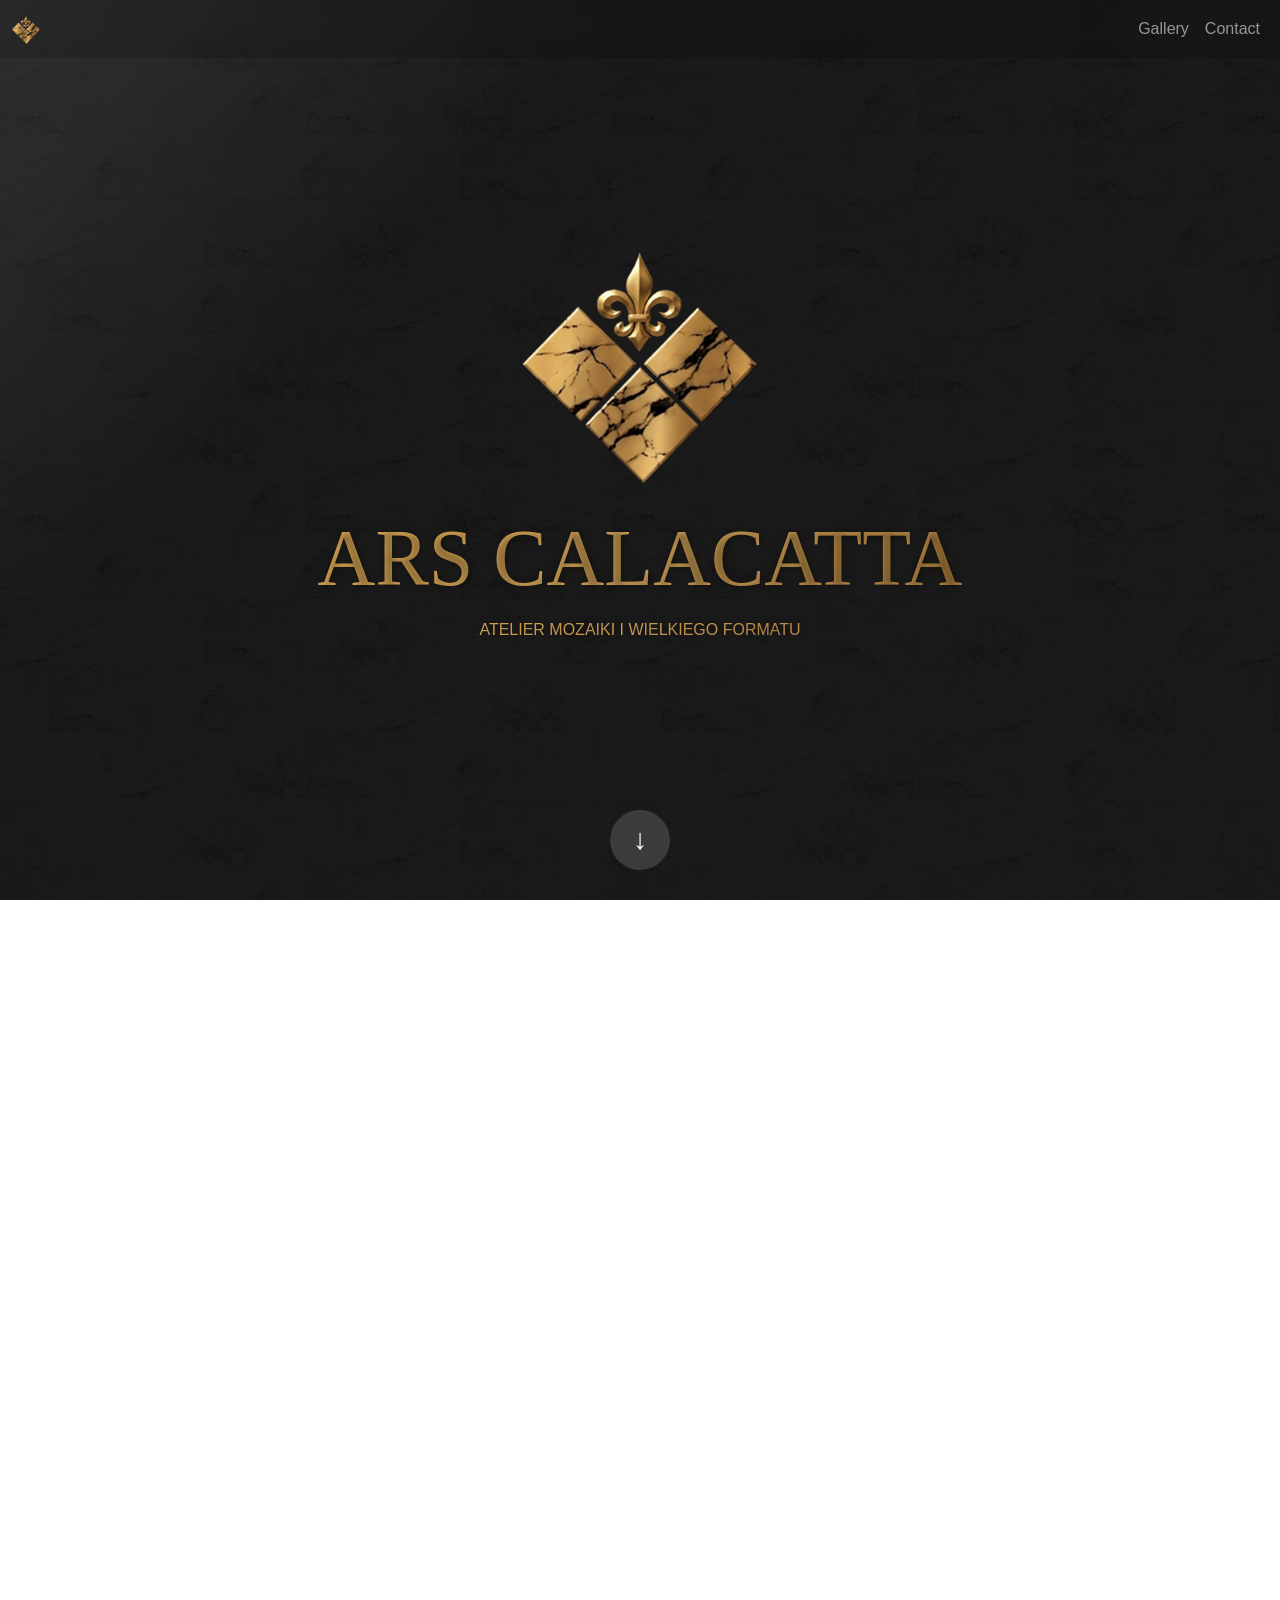
==== index.html @ 5ae4d739 "Initial commit" ====
<!doctype html>
<html lang="en">
  <head>
    <meta charset="UTF-8" />
    <meta name="viewport" content="width=device-width, initial-scale=1.0" />
    <title>ARS CALACATTA</title>

    <link
      href="https://cdn.jsdelivr.net/npm/bootstrap@5.3.0/dist/css/bootstrap.min.css"
      rel="stylesheet"
    />
    <link href="styles/index.css" rel="stylesheet" />
    <style></style>
  </head>
  <body>
    <nav class="navbar navbar-expand-lg navbar-dark fixed-top">
      <div class="container-fluid">
        <a class="navbar-brand" href="index.html">
          <img src="./images/working/Logo.png" alt="Logo" style="height: 30px; width: auto;" />
        </a>
        <div class="collapse navbar-collapse justify-content-end">
          <ul class="navbar-nav">
            <li class="nav-item"><a class="nav-link" href="galery.html">Gallery</a></li>
            <li class="nav-item"><a class="nav-link" href="contact.html">Contact</a></li>
          </ul>
        </div>
      </div>
    </nav>

    <div class="slide active">
      <div class="content text-center">
        <div class="text-center">
          <img
            src="./images/working/Logo.png"
            alt="Logo"
            style="height: 250px; margin-bottom: 5px; width: auto;"
          />
          <div class="logo">ARS CALACATTA</div>
        </div>
        <p class="underLogo">ATELIER MOZAIKI I WIELKIEGO FORMATU</p>
      </div>
    </div>

    <div class="slide">
      <div class="content row align-items-center">
        <div class="col-md-6">
          <h2>O nas</h2>
          <p>
            Tutaj jakieś informacje o nas.
          </p>
        </div>
        <div class="col-md-6">
          <img src="images/featured/temp.jpg" alt="" />
        </div>
      </div>
    </div>

    <div class="slide">
      <div class="content row align-items-center">
        <div class="col-md-6">
          <img src="images/featured/temp.jpg" alt="" />
        </div>
        <div class="col-md-6">
          <h2>Kolejny Blok</h2>
          <p>
            Inny Blok tekstu
          </p>
        </div>
      </div>
    </div>

    <div class="arrow-container" onclick="nextSlide()">
      <div class="arrow">↓</div>
    </div>

    <script src="scripts/index.js"></script>
  </body>
</html>
---- styles/index.css ----
body, html {
    margin: 0;
    padding: 0;
    height: 100%;
    overflow: hidden;
    background: linear-gradient(135deg, #1a1a1a 0%, #000000 30%);
    color: #fff;
    font-family: 'Segoe UI', sans-serif;
    position: relative;
}

body::before {
    content: "";
    position: fixed;
    top: 0;
    left: 0;
    width: 100%;
    height: 100%;
    background: url('../images/working/background.webp');
    opacity: 0.1;
    pointer-events: none;
    z-index: 0;
}

    .navbar {
      background: rgba(0, 0, 0, 0.144) !important;
      backdrop-filter: blur(8px);
      -webkit-backdrop-filter: blur(8px);
    }

.slide {
    height: 100vh;
    display: flex;
    align-items: center;
    justify-content: center;
    position: absolute;
    width: 100%;
    top: 0;
    left: 0;
    opacity: 0;
    transform: translateY(100%);
    transition: all 0.8s ease;
    z-index: 0;
    pointer-events: none;
}

.slide.active {
    opacity: 1;
    transform: translateY(0);
    z-index: 1;
    pointer-events: auto;
}

.content {
    max-width: 1100px;
    width: 100%;
    padding: 20px;
}

.logo {
    font-family: "Times New Roman", Times, serif;
    font-size: 5rem;
    text-align: center;
    background: linear-gradient(145deg, #f8b955, #daa95d, #9f6c2e);
    -webkit-background-clip: text;
    -webkit-text-fill-color: transparent;
    text-shadow: 0 0 10px rgba(0, 0, 0, 0.4),
                0 0 20px rgba(255, 217, 0, 0.045),
                2px 2px 4px rgba(0, 0, 0, 0.142);
}
.underLogo{
    background: linear-gradient(145deg, #f8b955, #daa95d, #9f6c2e);
    -webkit-background-clip: text;
    -webkit-text-fill-color: transparent;
    text-shadow: 0 0 10px rgba(0, 0, 0, 0.4),
                0 0 20px rgba(255, 217, 0, 0.045),
                2px 2px 4px rgba(0, 0, 0, 0.142);  
}

.arrow-container {
    position: fixed;
    bottom: 30px;
    left: 50%;
    transform: translateX(-50%);
    width: 60px;
    height: 60px;
    border-radius: 50%;
    background: rgba(200, 200, 200, 0.2);
    display: flex;
    align-items: center;
    justify-content: center;
    cursor: pointer;
    transition: background 0.3s;
    z-index: 9999;
    pointer-events: auto;
}

.arrow-container:hover {
    background: rgba(200, 200, 200, 0.35);
}

.arrow {
    font-size: 1.8rem;
    animation: bounce 2s infinite;
}

@keyframes bounce {
    0%, 20%, 50%, 80%, 100% { transform: translateY(0); }
    40% { transform: translateY(-10px); }
    60% { transform: translateY(-5px); }
}

img {
    width: 100%;
    border-radius: 10px;
}
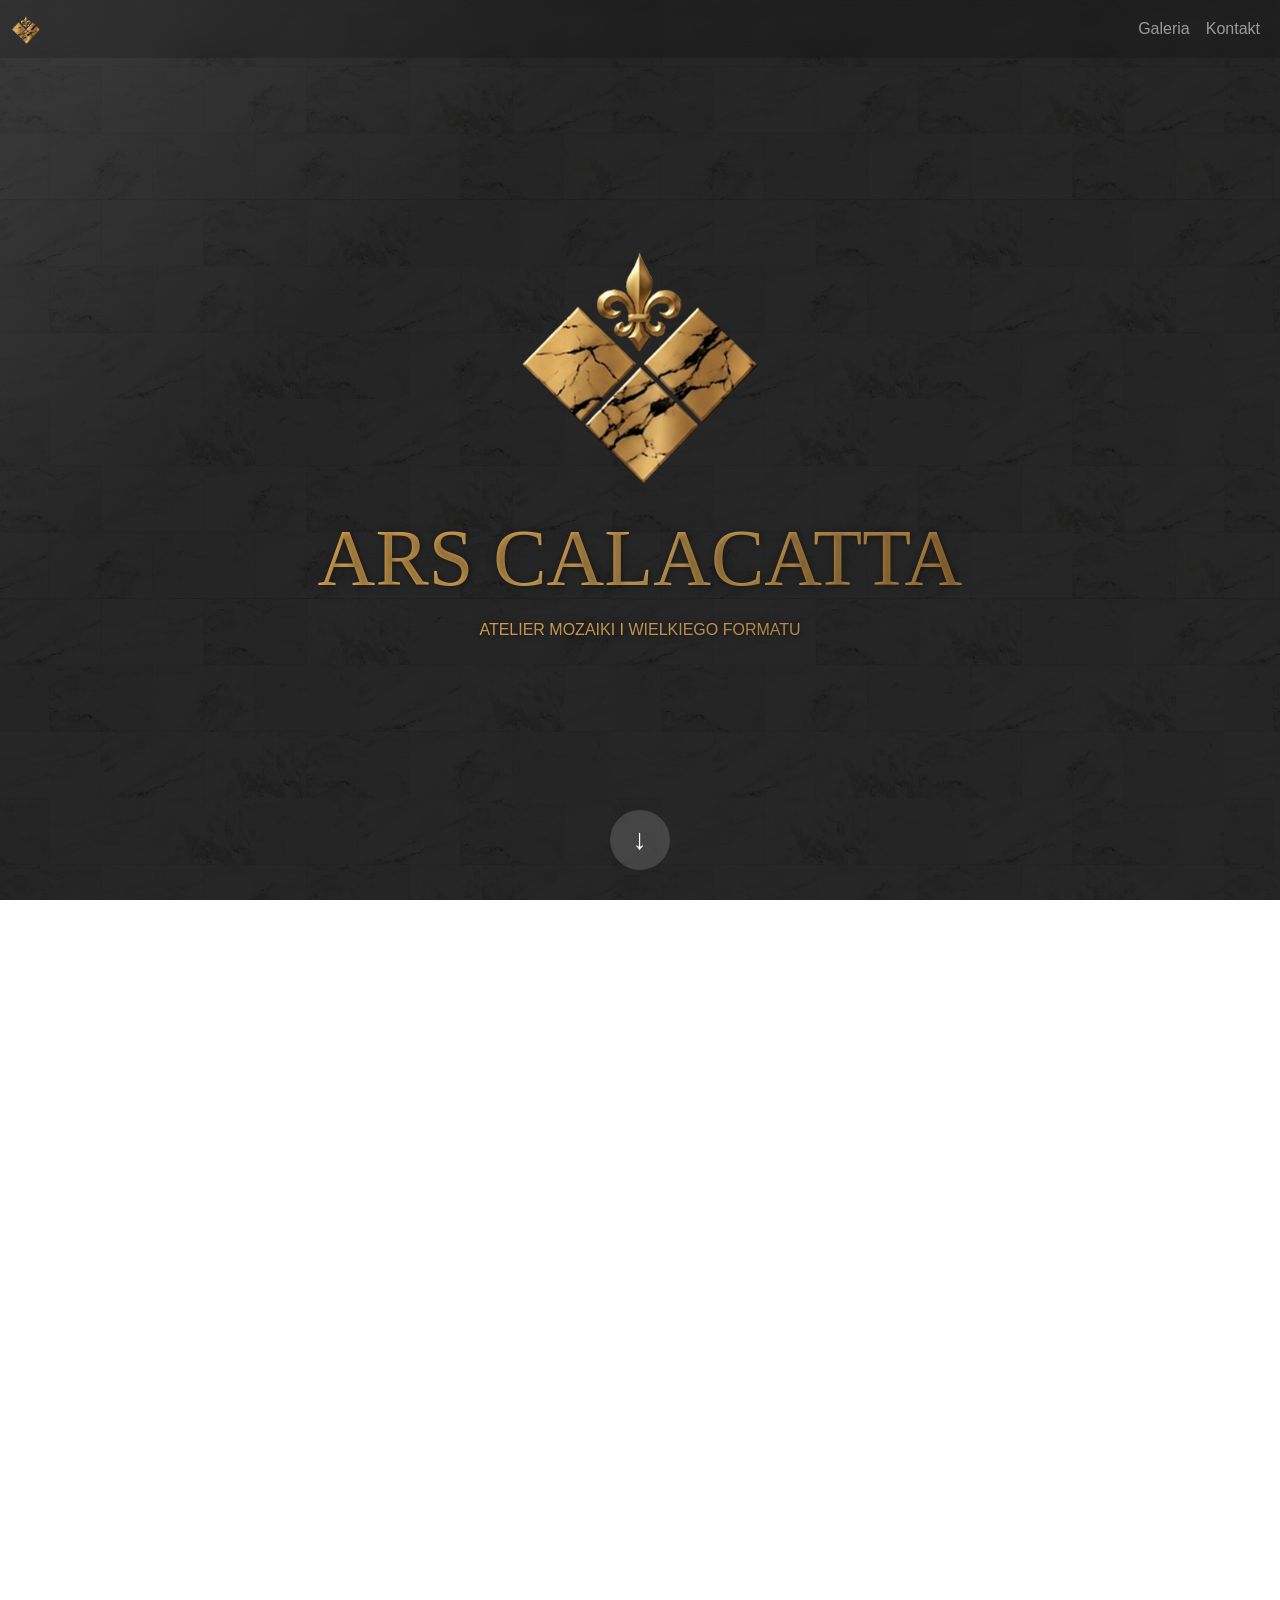
==== commit f0a7c603: "fix:mobile res" ====
--- a/index.html
+++ b/index.html
@@ -13,15 +13,15 @@
     <style></style>
   </head>
   <body>
-    <nav class="navbar navbar-expand-lg navbar-dark fixed-top">
+    <nav class="navbar navbar-expand navbar-dark fixed-top">
       <div class="container-fluid">
         <a class="navbar-brand" href="index.html">
           <img src="./images/working/Logo.png" alt="Logo" style="height: 30px; width: auto;" />
         </a>
         <div class="collapse navbar-collapse justify-content-end">
           <ul class="navbar-nav">
-            <li class="nav-item"><a class="nav-link" href="galery.html">Gallery</a></li>
-            <li class="nav-item"><a class="nav-link" href="contact.html">Contact</a></li>
+            <li class="nav-item"><a class="nav-link" href="galery.html">Galeria</a></li>
+            <li class="nav-item"><a class="nav-link" href="contact.html">Kontakt</a></li>
           </ul>
         </div>
       </div>
--- a/styles/index.css
+++ b/styles/index.css
@@ -1,116 +1,137 @@
-body, html {
-    margin: 0;
-    padding: 0;
-    height: 100%;
-    overflow: hidden;
-    background: linear-gradient(135deg, #1a1a1a 0%, #000000 30%);
-    color: #fff;
-    font-family: 'Segoe UI', sans-serif;
-    position: relative;
+body,
+html {
+  margin: 0;
+  padding: 0;
+  height: 100%;
+  overflow: hidden;
+  background: linear-gradient(135deg, #1a1a1a 0%, #000000 30%);
+  color: #fff;
+  font-family: "Segoe UI", sans-serif;
+  position: relative;
 }
 
 body::before {
-    content: "";
-    position: fixed;
-    top: 0;
-    left: 0;
-    width: 100%;
-    height: 100%;
-    background: url('../images/working/background.webp');
-    opacity: 0.1;
-    pointer-events: none;
-    z-index: 0;
+  content: "";
+  position: fixed;
+  top: 0;
+  left: 0;
+  width: 100%;
+  height: 100%;
+  background: url("../images/working/background.webp");
+  opacity: 0.15;
+  pointer-events: none;
+  z-index: 0;
 }
 
-    .navbar {
-      background: rgba(0, 0, 0, 0.144) !important;
-      backdrop-filter: blur(8px);
-      -webkit-backdrop-filter: blur(8px);
-    }
+.navbar {
+  background: rgba(0, 0, 0, 0.144) !important;
+  backdrop-filter: blur(8px);
+  -webkit-backdrop-filter: blur(8px);
+}
 
 .slide {
-    height: 100vh;
-    display: flex;
-    align-items: center;
-    justify-content: center;
-    position: absolute;
-    width: 100%;
-    top: 0;
-    left: 0;
-    opacity: 0;
-    transform: translateY(100%);
-    transition: all 0.8s ease;
-    z-index: 0;
-    pointer-events: none;
+  height: 100vh;
+  display: flex;
+  align-items: center;
+  justify-content: center;
+  position: absolute;
+  width: 100%;
+  top: 0;
+  left: 0;
+  opacity: 0;
+  transform: translateY(100%);
+  transition: all 0.8s ease;
+  z-index: 0;
+  pointer-events: none;
 }
 
 .slide.active {
-    opacity: 1;
-    transform: translateY(0);
-    z-index: 1;
-    pointer-events: auto;
+  opacity: 1;
+  transform: translateY(0);
+  z-index: 1;
+  pointer-events: auto;
 }
 
 .content {
-    max-width: 1100px;
-    width: 100%;
-    padding: 20px;
+  max-width: 1100px;
+  width: 100%;
+  padding: 20px;
 }
 
 .logo {
-    font-family: "Times New Roman", Times, serif;
-    font-size: 5rem;
-    text-align: center;
-    background: linear-gradient(145deg, #f8b955, #daa95d, #9f6c2e);
-    -webkit-background-clip: text;
-    -webkit-text-fill-color: transparent;
-    text-shadow: 0 0 10px rgba(0, 0, 0, 0.4),
-                0 0 20px rgba(255, 217, 0, 0.045),
-                2px 2px 4px rgba(0, 0, 0, 0.142);
+  font-family: "Times New Roman", Times, serif;
+  font-size: 5rem;
+  text-align: center;
+  background: linear-gradient(145deg, #f8b955, #daa95d, #9f6c2e);
+  -webkit-background-clip: text;
+  -webkit-text-fill-color: transparent;
+  text-shadow:
+    0 0 10px rgba(0, 0, 0, 0.4),
+    0 0 20px rgba(255, 217, 0, 0.045),
+    2px 2px 4px rgba(0, 0, 0, 0.142);
 }
-.underLogo{
-    background: linear-gradient(145deg, #f8b955, #daa95d, #9f6c2e);
-    -webkit-background-clip: text;
-    -webkit-text-fill-color: transparent;
-    text-shadow: 0 0 10px rgba(0, 0, 0, 0.4),
-                0 0 20px rgba(255, 217, 0, 0.045),
-                2px 2px 4px rgba(0, 0, 0, 0.142);  
+.underLogo {
+  background: linear-gradient(145deg, #f8b955, #daa95d, #9f6c2e);
+  -webkit-background-clip: text;
+  -webkit-text-fill-color: transparent;
+  text-shadow:
+    0 0 10px rgba(0, 0, 0, 0.4),
+    0 0 20px rgba(255, 217, 0, 0.045),
+    2px 2px 4px rgba(0, 0, 0, 0.142);
+}
+@media only screen and (max-width: 640px) {
+  .logo {
+    font-size: 2.2rem !important;
+  }
+  .underLogo {
+    font-size: 0.8rem !important;
+  }
 }
 
 .arrow-container {
-    position: fixed;
-    bottom: 30px;
-    left: 50%;
-    transform: translateX(-50%);
-    width: 60px;
-    height: 60px;
-    border-radius: 50%;
-    background: rgba(200, 200, 200, 0.2);
-    display: flex;
-    align-items: center;
-    justify-content: center;
-    cursor: pointer;
-    transition: background 0.3s;
-    z-index: 9999;
-    pointer-events: auto;
+  position: fixed;
+  bottom: 30px;
+  left: 50%;
+  transform: translateX(-50%);
+  width: 60px;
+  height: 60px;
+  border-radius: 50%;
+  background: rgba(200, 200, 200, 0.2);
+  display: flex;
+  align-items: center;
+  justify-content: center;
+  cursor: pointer;
+  transition: background 0.3s;
+  z-index: 9999;
+  pointer-events: auto;
 }
 
 .arrow-container:hover {
-    background: rgba(200, 200, 200, 0.35);
+  background: rgba(200, 200, 200, 0.35);
 }
 
 .arrow {
-    font-size: 1.8rem;
-    animation: bounce 2s infinite;
+  font-size: 1.8rem;
+  animation: bounce 2s infinite;
 }
 
 @keyframes bounce {
-    0%, 20%, 50%, 80%, 100% { transform: translateY(0); }
-    40% { transform: translateY(-10px); }
-    60% { transform: translateY(-5px); }
+  0%,
+  20%,
+  50%,
+  80%,
+  100% {
+    transform: translateY(0);
+  }
+  40% {
+    transform: translateY(-10px);
+  }
+  60% {
+    transform: translateY(-5px);
+  }
 }
 
 img {
-    width: 100%;
-    border-radius: 10px;
-}+  width: 100%;
+  border-radius: 10px;
+}
